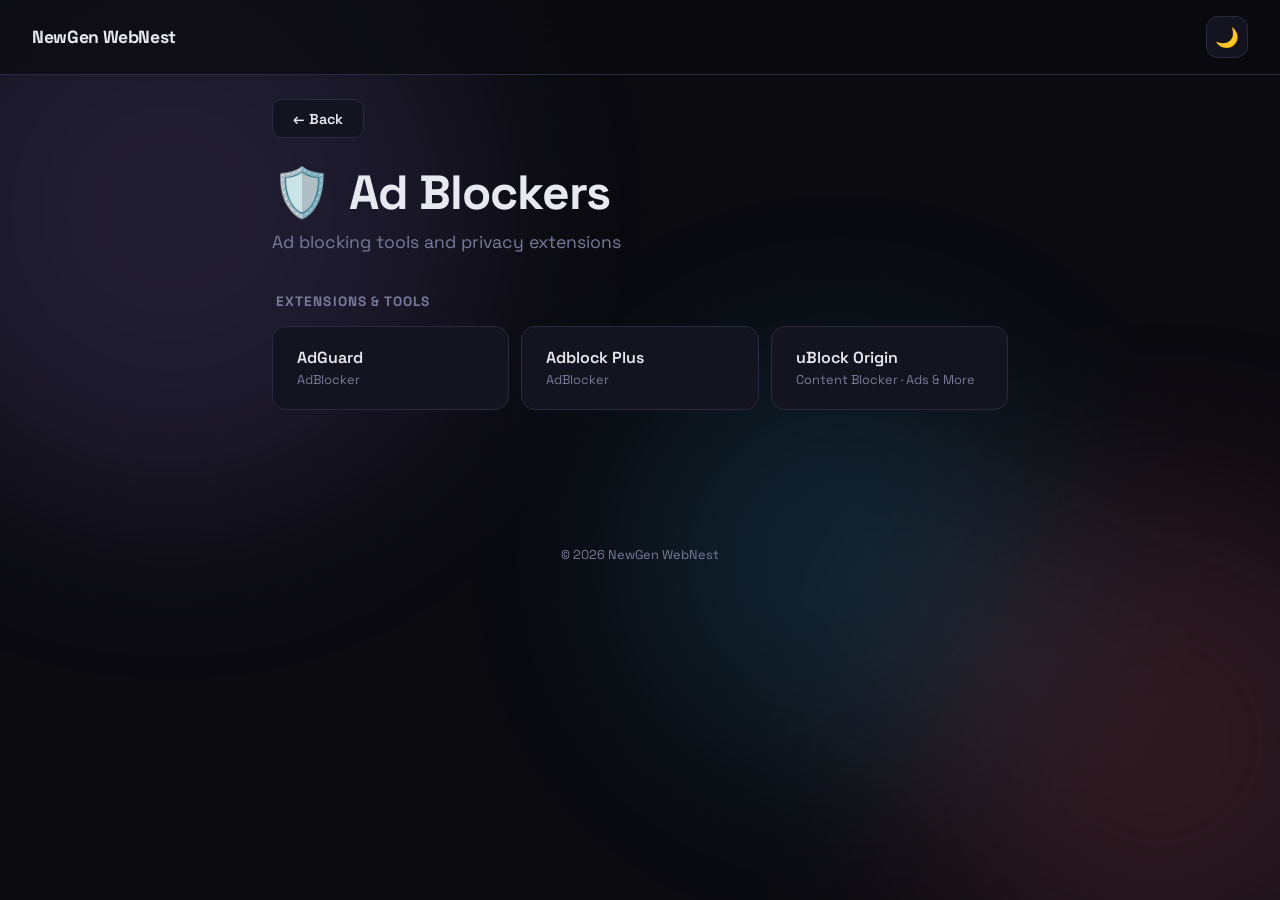
==== adblockers.html @ 09b84884 "Firist" ====
<!DOCTYPE html>
<html lang="en">
<head>
    <meta charset="UTF-8">
    <meta name="viewport" content="width=device-width, initial-scale=1.0">
    <title>Ad Blockers - NewGen WebNest</title>
    <link rel="icon" href="/favicon.ico" sizes="any">
    <link rel="preconnect" href="https://fonts.googleapis.com">
    <link rel="preconnect" href="https://fonts.gstatic.com" crossorigin>
    <link href="https://fonts.googleapis.com/css2?family=Space+Grotesk:wght@400;500;600;700&display=swap" rel="stylesheet">
    <link rel="stylesheet" href="styles.css">
    <script>(function(){var t=localStorage.getItem('theme')||'dark';document.documentElement.setAttribute('data-theme',t)})()</script>
</head>
<body>
    <div class="bg-orbs" aria-hidden="true"><div class="orb orb-1"></div><div class="orb orb-2"></div><div class="orb orb-3"></div></div>
    <nav class="topbar">
        <a href="index.html" class="topbar-brand"><span class="topbar-name">NewGen WebNest</span></a>
        <div class="topbar-actions"><button class="theme-btn" onclick="toggleTheme()" aria-label="Toggle theme"><span class="theme-btn-icon" id="theme-icon">🌙</span></button></div>
    </nav>
    <div class="subpage-container">
        <div class="subpage-header">
            <a href="index.html" class="back-btn">← Back</a>
            <h1><span class="subpage-emoji">🛡️</span> Ad Blockers</h1>
            <p class="subpage-desc">Ad blocking tools and privacy extensions</p>
        </div>
        <div class="link-section">
            <h3 class="link-section-title">Extensions & Tools</h3>
            <div class="link-grid">
                <a href="https://adguard.com?aid=135720" target="_blank" class="link-card" data-accent="lime"><span class="link-name">AdGuard</span><span class="link-tag">AdBlocker</span></a>
                <a href="https://adblockplus.org/" target="_blank" class="link-card" data-accent="rose"><span class="link-name">Adblock Plus</span><span class="link-tag">AdBlocker</span></a>
                <a href="https://ublockorigin.com/" target="_blank" class="link-card" data-accent="orange"><span class="link-name">uBlock Origin</span><span class="link-tag">Content Blocker · Ads & More</span></a>
            </div>
        </div>
    </div>
    <footer class="footer"><p>&copy; 2026 NewGen WebNest</p></footer>
    <div class="ad-container ad-left"><ins class="adsbygoogle" style="display:block" data-ad-client="ca-pub-8586307716491899" data-ad-slot="3493012080" data-ad-format="auto" data-full-width-responsive="true"></ins><script>(adsbygoogle = window.adsbygoogle || []).push({});</script></div>
    <div class="ad-container ad-right"><ins class="adsbygoogle" style="display:block" data-ad-client="ca-pub-8586307716491899" data-ad-slot="3493012080" data-ad-format="auto" data-full-width-responsive="true"></ins><script>(adsbygoogle = window.adsbygoogle || []).push({});</script></div>
    <script src="script.js"></script>
</body>
</html>
---- styles.css ----
/* ===== RESET & BASE ===== */
*,*::before,*::after{margin:0;padding:0;box-sizing:border-box}

:root{
  --bg:#0a0a0f;
  --surface:#141420;
  --surface-2:#1c1c2e;
  --text:#e8e8f0;
  --text-dim:#7a7a9a;
  --border:#2a2a40;
  --radius:16px;
  --font:'Space Grotesk',system-ui,sans-serif;

  /* Accent palette */
  --rose:#fb7185;--amber:#fbbf24;--sky:#38bdf8;
  --violet:#a78bfa;--emerald:#34d399;--orange:#fb923c;
  --cyan:#22d3ee;--indigo:#818cf8;--lime:#a3e635;
}

html[data-theme="light"]{
  --bg:#f0f0f5;
  --surface:#ffffff;
  --surface-2:#f5f5fa;
  --text:#1a1a2e;
  --text-dim:#6b6b8a;
  --border:#dddde8;
}

body{
  font-family:var(--font);
  background:var(--bg);
  color:var(--text);
  min-height:100vh;
  overflow-x:hidden;
  transition:background .4s,color .4s;
}

a{text-decoration:none;color:inherit}

/* ===== ANIMATED BACKGROUND ORBS ===== */
.bg-orbs{
  position:fixed;inset:0;z-index:0;pointer-events:none;overflow:hidden;
}
.orb{
  position:absolute;border-radius:50%;
  filter:blur(100px);opacity:.15;
  animation:float 20s ease-in-out infinite;
}
html[data-theme="light"] .orb{opacity:.1}

.orb-1{width:600px;height:600px;background:var(--violet);top:-10%;left:-10%;animation-delay:0s}
.orb-2{width:500px;height:500px;background:var(--rose);bottom:-10%;right:-10%;animation-delay:-7s}
.orb-3{width:400px;height:400px;background:var(--sky);top:40%;left:50%;animation-delay:-14s}

@keyframes float{
  0%,100%{transform:translate(0,0) scale(1)}
  33%{transform:translate(30px,-50px) scale(1.1)}
  66%{transform:translate(-20px,40px) scale(0.9)}
}

/* ===== TOP NAV BAR ===== */
.topbar{
  position:sticky;top:0;z-index:50;
  display:flex;align-items:center;justify-content:space-between;
  padding:1rem 2rem;
  background:rgba(10,10,15,.7);
  backdrop-filter:blur(20px);
  border-bottom:1px solid var(--border);
  transition:background .4s;
}
html[data-theme="light"] .topbar{background:rgba(240,240,245,.7)}

.topbar-brand{display:flex;align-items:center;gap:.75rem}
.topbar-logo{height:36px;width:auto;border-radius:8px}
.topbar-name{font-weight:700;font-size:1.1rem;letter-spacing:-.02em}

.theme-btn{
  width:42px;height:42px;border-radius:12px;
  border:1px solid var(--border);background:var(--surface);
  cursor:pointer;font-size:1.2rem;
  display:grid;place-items:center;
  transition:all .25s ease;
}
.theme-btn:hover{
  border-color:var(--violet);
  transform:scale(1.1) rotate(15deg);
  box-shadow:0 0 20px rgba(167,139,250,.25);
}

/* ===== HERO ===== */
.hero{
  position:relative;z-index:1;
  text-align:center;
  padding:4rem 2rem 2rem;
  animation:fadeUp .8s ease-out;
}
.hero-title{
  font-size:clamp(2.5rem,6vw,4.5rem);
  font-weight:700;letter-spacing:-.03em;
  line-height:1.1;
}
.dot{color:var(--rose)}
.hero-desc{
  margin-top:1rem;
  font-size:1.15rem;color:var(--text-dim);
  max-width:500px;margin-inline:auto;
}

/* ===== BENTO GRID ===== */
.bento{
  position:relative;z-index:1;
  display:grid;
  grid-template-columns:repeat(4,1fr);
  gap:1rem;
  max-width:1100px;
  margin:2rem auto;
  padding:0 2rem;
}

.bento-card{
  position:relative;overflow:hidden;
  background:var(--surface);
  border:1px solid var(--border);
  border-radius:var(--radius);
  padding:1.75rem;
  display:flex;flex-direction:column;justify-content:space-between;
  min-height:180px;
  cursor:pointer;
  transition:all .35s cubic-bezier(.4,0,.2,1);
}

.bento-card:hover{
  transform:translateY(-6px) scale(1.02);
  border-color:var(--accent-color);
  box-shadow:0 20px 60px -15px var(--glow);
}

/* Card sizes */
.bento-lg{grid-column:span 2}
.bento-md{grid-column:span 2}
.bento-sm{grid-column:span 1}

/* Per-card accent colors */
[data-accent="rose"]{--accent-color:var(--rose);--glow:rgba(251,113,133,.2)}
[data-accent="amber"]{--accent-color:var(--amber);--glow:rgba(251,191,36,.2)}
[data-accent="sky"]{--accent-color:var(--sky);--glow:rgba(56,189,248,.2)}
[data-accent="violet"]{--accent-color:var(--violet);--glow:rgba(167,139,250,.2)}
[data-accent="emerald"]{--accent-color:var(--emerald);--glow:rgba(52,211,153,.2)}
[data-accent="orange"]{--accent-color:var(--orange);--glow:rgba(251,146,60,.2)}
[data-accent="cyan"]{--accent-color:var(--cyan);--glow:rgba(34,211,238,.2)}
[data-accent="indigo"]{--accent-color:var(--indigo);--glow:rgba(129,140,248,.2)}
[data-accent="lime"]{--accent-color:var(--lime);--glow:rgba(163,230,53,.2)}

/* Shine sweep on hover */
.bento-shine{
  position:absolute;inset:0;
  background:linear-gradient(105deg,transparent 40%,rgba(255,255,255,.03) 45%,rgba(255,255,255,.06) 50%,transparent 55%);
  transform:translateX(-100%);
  transition:transform .6s ease;
  pointer-events:none;
}
.bento-card:hover .bento-shine{transform:translateX(100%)}

/* Icon */
.bento-icon{
  font-size:2.75rem;
  width:64px;height:64px;
  background:var(--surface-2);
  border-radius:14px;
  display:grid;place-items:center;
  transition:all .35s ease;
}
.bento-card:hover .bento-icon{
  background:var(--accent-color);
  transform:rotate(-8deg) scale(1.1);
  box-shadow:0 8px 24px var(--glow);
}
html[data-theme="light"] .bento-card:hover .bento-icon{
  filter:brightness(.95);
}

/* Info */
.bento-info{margin-top:auto}
.bento-info h2{
  font-size:1.3rem;font-weight:700;
  margin-bottom:.25rem;
  transition:color .3s;
}
.bento-card:hover .bento-info h2{color:var(--accent-color)}
.bento-info p{font-size:.875rem;color:var(--text-dim);line-height:1.4}

/* Arrow */
.bento-arrow{
  position:absolute;top:1.5rem;right:1.5rem;
  font-size:1.5rem;color:var(--text-dim);
  opacity:0;transform:translate(-8px,-8px);
  transition:all .35s ease;
}
.bento-card:hover .bento-arrow{
  opacity:1;transform:translate(0,0);
  color:var(--accent-color);
}

/* Stagger entrance */
.bento-card{animation:cardIn .5s ease-out both}
.bento-card:nth-child(1){animation-delay:.1s}
.bento-card:nth-child(2){animation-delay:.15s}
.bento-card:nth-child(3){animation-delay:.2s}
.bento-card:nth-child(4){animation-delay:.25s}
.bento-card:nth-child(5){animation-delay:.3s}
.bento-card:nth-child(6){animation-delay:.35s}
.bento-card:nth-child(7){animation-delay:.4s}
.bento-card:nth-child(8){animation-delay:.45s}
.bento-card:nth-child(9){animation-delay:.5s}

/* ===== TIP BANNER ===== */
.tip-banner{
  position:relative;z-index:1;
  max-width:1100px;margin:1.5rem auto;padding:0 2rem;
  display:flex;align-items:center;gap:.75rem;
  background:var(--surface);
  border:1px solid var(--border);
  border-radius:var(--radius);
  padding:1rem 1.5rem;
  font-size:.9rem;color:var(--text-dim);
  animation:fadeUp .8s ease-out .6s both;
}
.tip-emoji{font-size:1.3rem}

/* ===== FOOTER ===== */
.footer{
  position:relative;z-index:1;
  text-align:center;
  padding:3rem 2rem 2rem;
  color:var(--text-dim);
  font-size:.8rem;
}

/* ===== ADS ===== */
.ad-container{
  position:fixed;top:50%;transform:translateY(-50%);
  width:160px;height:600px;
  background:var(--surface);border:1px solid var(--border);
  border-radius:12px;z-index:5;
  display:flex;align-items:center;justify-content:center;
}
.ad-left{left:1rem}
.ad-right{right:1rem}

/* ===== ANIMATIONS ===== */
@keyframes fadeUp{
  from{opacity:0;transform:translateY(30px)}
  to{opacity:1;transform:translateY(0)}
}
@keyframes cardIn{
  from{opacity:0;transform:translateY(40px) scale(.95)}
  to{opacity:1;transform:translateY(0) scale(1)}
}

/* ===== RESPONSIVE ===== */
@media(max-width:1440px){
  .ad-container{display:none}
}

@media(max-width:900px){
  .bento{grid-template-columns:repeat(2,1fr)}
  .bento-lg,.bento-md{grid-column:span 2}
  .bento-sm{grid-column:span 1}
}

@media(max-width:600px){
  .topbar{padding:.75rem 1rem}
  .hero{padding:2.5rem 1.25rem 1.5rem}
  .hero-title{font-size:2.2rem}
  .bento{
    grid-template-columns:1fr;
    padding:0 1rem;gap:.75rem;
  }
  .bento-lg,.bento-md,.bento-sm{grid-column:span 1}
  .bento-card{min-height:140px;padding:1.25rem}
  .bento-icon{width:52px;height:52px;font-size:2rem}
  .tip-banner{margin:1rem;padding:.75rem 1rem;font-size:.85rem}
}

/* ===== SUB-PAGE LAYOUT ===== */
.subpage-container{
  position:relative;z-index:1;
  max-width:800px;
  margin:0 auto;
  padding:1.5rem 2rem 3rem;
}

.subpage-header{
  margin-bottom:2.5rem;
  animation:fadeUp .6s ease-out;
}

.back-btn{
  display:inline-flex;align-items:center;gap:.5rem;
  padding:.6rem 1.25rem;
  border-radius:10px;
  background:var(--surface);
  border:1px solid var(--border);
  color:var(--text);
  font-weight:600;font-size:.9rem;
  text-decoration:none;
  transition:all .3s ease;
  margin-bottom:1.5rem;
}
.back-btn:hover{
  background:var(--violet);color:#fff;
  border-color:var(--violet);
  transform:translateX(-4px);
  box-shadow:0 4px 20px rgba(167,139,250,.3);
}

.subpage-header h1{
  font-size:clamp(2rem,5vw,3rem);
  font-weight:700;letter-spacing:-.02em;
  margin-bottom:.5rem;
}
.subpage-emoji{margin-right:.5rem}

.subpage-desc{
  color:var(--text-dim);
  font-size:1.1rem;
}

/* Link Sections */
.link-section{
  margin-bottom:2.5rem;
  animation:fadeUp .6s ease-out .15s both;
}

.link-section-title{
  font-size:.85rem;
  font-weight:700;
  text-transform:uppercase;
  letter-spacing:.08em;
  color:var(--text-dim);
  margin-bottom:1rem;
  padding-left:.25rem;
}

/* Link Grid */
.link-grid{
  display:grid;
  grid-template-columns:repeat(auto-fill,minmax(220px,1fr));
  gap:.75rem;
}

.link-card{
  display:flex;flex-direction:column;justify-content:center;
  padding:1.25rem 1.5rem;
  background:var(--surface);
  border:1px solid var(--border);
  border-radius:14px;
  text-decoration:none;color:inherit;
  position:relative;overflow:hidden;
  transition:all .3s cubic-bezier(.4,0,.2,1);
}

.link-card::before{
  content:'';position:absolute;
  top:0;left:0;width:4px;height:100%;
  background:var(--accent-color);
  opacity:0;transition:opacity .3s;
}

.link-card:hover{
  transform:translateY(-4px);
  border-color:var(--accent-color);
  box-shadow:0 12px 40px -10px var(--glow);
}
.link-card:hover::before{opacity:1}

.link-name{
  font-weight:600;font-size:1rem;
  margin-bottom:.25rem;
  transition:color .3s;
}
.link-card:hover .link-name{color:var(--accent-color)}

.link-tag{
  font-size:.8rem;
  color:var(--text-dim);
  line-height:1.3;
}

/* Stagger link cards */
.link-card{animation:cardIn .4s ease-out both}
.link-card:nth-child(1){animation-delay:.05s}
.link-card:nth-child(2){animation-delay:.1s}
.link-card:nth-child(3){animation-delay:.15s}
.link-card:nth-child(4){animation-delay:.2s}
.link-card:nth-child(5){animation-delay:.25s}
.link-card:nth-child(6){animation-delay:.3s}
.link-card:nth-child(7){animation-delay:.35s}
.link-card:nth-child(8){animation-delay:.4s}
.link-card:nth-child(9){animation-delay:.45s}
.link-card:nth-child(10){animation-delay:.5s}
.link-card:nth-child(11){animation-delay:.55s}

/* Responsive sub-pages */
@media(max-width:600px){
  .subpage-container{padding:1rem 1rem 2rem}
  .subpage-header h1{font-size:1.8rem}
  .link-grid{grid-template-columns:1fr}
}
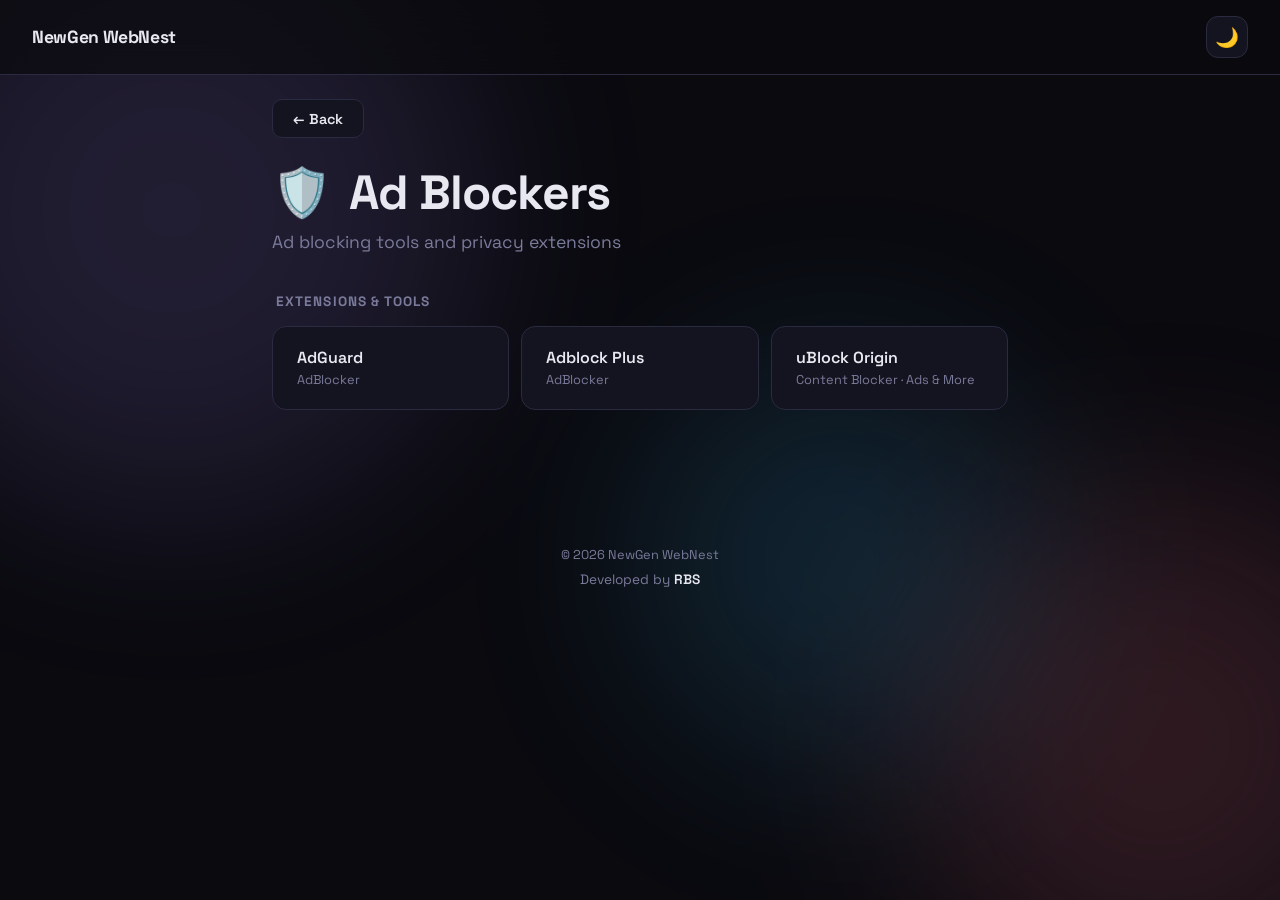
==== commit abaa55c1: "heyy" ====
--- a/adblockers.html
+++ b/adblockers.html
@@ -32,7 +32,10 @@
             </div>
         </div>
     </div>
-    <footer class="footer"><p>&copy; 2026 NewGen WebNest</p></footer>
+    <footer class="footer">
+        <p>&copy; 2026 NewGen WebNest</p>
+        <p class="footer-credit">Developed by <a href="https://jasper-p.vercel.app/" target="_blank" rel="noopener noreferrer">RBS</a></p>
+    </footer>
     <div class="ad-container ad-left"><ins class="adsbygoogle" style="display:block" data-ad-client="ca-pub-8586307716491899" data-ad-slot="3493012080" data-ad-format="auto" data-full-width-responsive="true"></ins><script>(adsbygoogle = window.adsbygoogle || []).push({});</script></div>
     <div class="ad-container ad-right"><ins class="adsbygoogle" style="display:block" data-ad-client="ca-pub-8586307716491899" data-ad-slot="3493012080" data-ad-format="auto" data-full-width-responsive="true"></ins><script>(adsbygoogle = window.adsbygoogle || []).push({});</script></div>
     <script src="script.js"></script>
--- a/styles.css
+++ b/styles.css
@@ -234,6 +234,39 @@
   padding:3rem 2rem 2rem;
   color:var(--text-dim);
   font-size:.8rem;
+}
+
+.footer-credit {
+  margin-top: 0.5rem;
+  font-size: 0.85rem;
+}
+
+.footer-credit a {
+  color: var(--text);
+  font-weight: 600;
+  transition: all 0.3s ease;
+  position: relative;
+  text-decoration: none;
+}
+
+.footer-credit a:hover {
+  color: var(--violet);
+  text-shadow: 0 0 8px rgba(167, 139, 250, 0.4);
+}
+
+.footer-credit a::after {
+  content: '';
+  position: absolute;
+  width: 0;
+  height: 1px;
+  bottom: -2px;
+  left: 0;
+  background-color: var(--violet);
+  transition: width 0.3s ease;
+}
+
+.footer-credit a:hover::after {
+  width: 100%;
 }
 
 /* ===== ADS ===== */
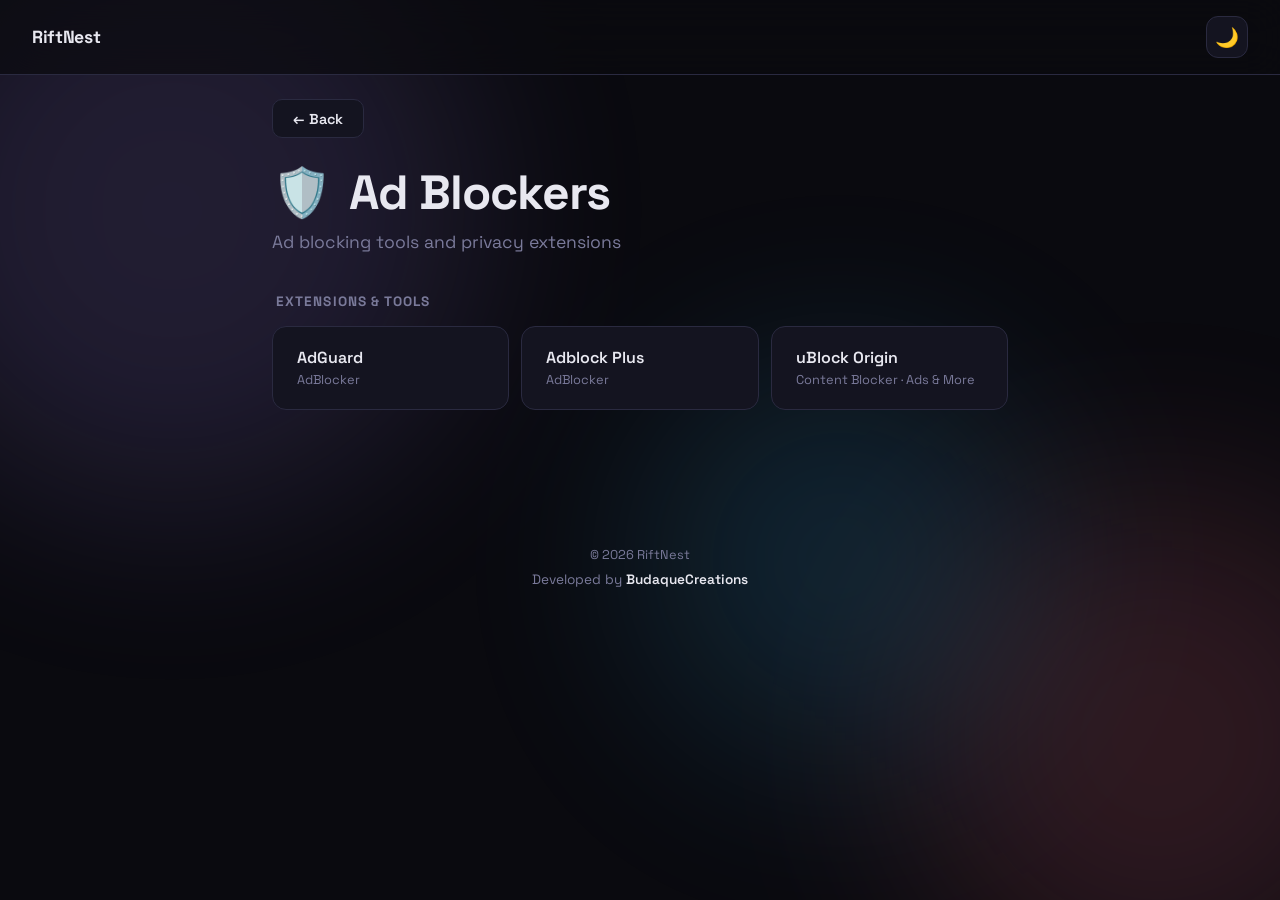
==== commit b3421252: "hey" ====
--- a/adblockers.html
+++ b/adblockers.html
@@ -3,7 +3,7 @@
 <head>
     <meta charset="UTF-8">
     <meta name="viewport" content="width=device-width, initial-scale=1.0">
-    <title>Ad Blockers - NewGen WebNest</title>
+    <title>Ad Blockers - RiftNest</title>
     <link rel="icon" href="/favicon.ico" sizes="any">
     <link rel="preconnect" href="https://fonts.googleapis.com">
     <link rel="preconnect" href="https://fonts.gstatic.com" crossorigin>
@@ -14,7 +14,7 @@
 <body>
     <div class="bg-orbs" aria-hidden="true"><div class="orb orb-1"></div><div class="orb orb-2"></div><div class="orb orb-3"></div></div>
     <nav class="topbar">
-        <a href="index.html" class="topbar-brand"><span class="topbar-name">NewGen WebNest</span></a>
+        <a href="index.html" class="topbar-brand"><span class="topbar-name">RiftNest</span></a>
         <div class="topbar-actions"><button class="theme-btn" onclick="toggleTheme()" aria-label="Toggle theme"><span class="theme-btn-icon" id="theme-icon">🌙</span></button></div>
     </nav>
     <div class="subpage-container">
@@ -33,8 +33,8 @@
         </div>
     </div>
     <footer class="footer">
-        <p>&copy; 2026 NewGen WebNest</p>
-        <p class="footer-credit">Developed by <a href="https://jasper-p.vercel.app/" target="_blank" rel="noopener noreferrer">RBS</a></p>
+        <p>&copy; 2026 RiftNest</p>
+        <p class="footer-credit">Developed by <a href="https://budaquecreations.vercel.app/" target="_blank" rel="noopener noreferrer">BudaqueCreations</a></p>
     </footer>
     <div class="ad-container ad-left"><ins class="adsbygoogle" style="display:block" data-ad-client="ca-pub-8586307716491899" data-ad-slot="3493012080" data-ad-format="auto" data-full-width-responsive="true"></ins><script>(adsbygoogle = window.adsbygoogle || []).push({});</script></div>
     <div class="ad-container ad-right"><ins class="adsbygoogle" style="display:block" data-ad-client="ca-pub-8586307716491899" data-ad-slot="3493012080" data-ad-format="auto" data-full-width-responsive="true"></ins><script>(adsbygoogle = window.adsbygoogle || []).push({});</script></div>
--- a/styles.css
+++ b/styles.css
@@ -1,442 +1,985 @@
 /* ===== RESET & BASE ===== */
-*,*::before,*::after{margin:0;padding:0;box-sizing:border-box}
-
-:root{
-  --bg:#0a0a0f;
-  --surface:#141420;
-  --surface-2:#1c1c2e;
-  --text:#e8e8f0;
-  --text-dim:#7a7a9a;
-  --border:#2a2a40;
-  --radius:16px;
-  --font:'Space Grotesk',system-ui,sans-serif;
-
-  /* Accent palette */
-  --rose:#fb7185;--amber:#fbbf24;--sky:#38bdf8;
-  --violet:#a78bfa;--emerald:#34d399;--orange:#fb923c;
-  --cyan:#22d3ee;--indigo:#818cf8;--lime:#a3e635;
-}
-
-html[data-theme="light"]{
-  --bg:#f0f0f5;
-  --surface:#ffffff;
-  --surface-2:#f5f5fa;
-  --text:#1a1a2e;
-  --text-dim:#6b6b8a;
-  --border:#dddde8;
-}
-
-body{
-  font-family:var(--font);
-  background:var(--bg);
-  color:var(--text);
-  min-height:100vh;
-  overflow-x:hidden;
-  transition:background .4s,color .4s;
-}
-
-a{text-decoration:none;color:inherit}
+*,
+*::before,
+*::after {
+    margin: 0;
+    padding: 0;
+    box-sizing: border-box
+}
+
+:root {
+    --bg: #0a0a0f;
+    --surface: #141420;
+    --surface-2: #1c1c2e;
+    --text: #e8e8f0;
+    --text-dim: #7a7a9a;
+    --border: #2a2a40;
+    --radius: 16px;
+    --font: 'Space Grotesk', system-ui, sans-serif;
+
+    /* Accent palette */
+    --rose: #fb7185;
+    --amber: #fbbf24;
+    --sky: #38bdf8;
+    --violet: #a78bfa;
+    --emerald: #34d399;
+    --orange: #fb923c;
+    --cyan: #22d3ee;
+    --indigo: #818cf8;
+    --lime: #a3e635;
+}
+
+html[data-theme="light"] {
+    --bg: #f0f0f5;
+    --surface: #ffffff;
+    --surface-2: #f5f5fa;
+    --text: #1a1a2e;
+    --text-dim: #6b6b8a;
+    --border: #dddde8;
+}
+
+body {
+    font-family: var(--font);
+    background: var(--bg);
+    color: var(--text);
+    min-height: 100vh;
+    overflow-x: hidden;
+    transition: background .4s, color .4s;
+}
+
+a {
+    text-decoration: none;
+    color: inherit
+}
 
 /* ===== ANIMATED BACKGROUND ORBS ===== */
-.bg-orbs{
-  position:fixed;inset:0;z-index:0;pointer-events:none;overflow:hidden;
-}
-.orb{
-  position:absolute;border-radius:50%;
-  filter:blur(100px);opacity:.15;
-  animation:float 20s ease-in-out infinite;
-}
-html[data-theme="light"] .orb{opacity:.1}
-
-.orb-1{width:600px;height:600px;background:var(--violet);top:-10%;left:-10%;animation-delay:0s}
-.orb-2{width:500px;height:500px;background:var(--rose);bottom:-10%;right:-10%;animation-delay:-7s}
-.orb-3{width:400px;height:400px;background:var(--sky);top:40%;left:50%;animation-delay:-14s}
-
-@keyframes float{
-  0%,100%{transform:translate(0,0) scale(1)}
-  33%{transform:translate(30px,-50px) scale(1.1)}
-  66%{transform:translate(-20px,40px) scale(0.9)}
+.bg-orbs {
+    position: fixed;
+    inset: 0;
+    z-index: 0;
+    pointer-events: none;
+    overflow: hidden;
+}
+
+.orb {
+    position: absolute;
+    border-radius: 50%;
+    filter: blur(100px);
+    opacity: .15;
+    animation: float 20s ease-in-out infinite;
+}
+
+html[data-theme="light"] .orb {
+    opacity: .1
+}
+
+.orb-1 {
+    width: 600px;
+    height: 600px;
+    background: var(--violet);
+    top: -10%;
+    left: -10%;
+    animation-delay: 0s
+}
+
+.orb-2 {
+    width: 500px;
+    height: 500px;
+    background: var(--rose);
+    bottom: -10%;
+    right: -10%;
+    animation-delay: -7s
+}
+
+.orb-3 {
+    width: 400px;
+    height: 400px;
+    background: var(--sky);
+    top: 40%;
+    left: 50%;
+    animation-delay: -14s
+}
+
+@keyframes float {
+
+    0%,
+    100% {
+        transform: translate(0, 0) scale(1)
+    }
+
+    33% {
+        transform: translate(30px, -50px) scale(1.1)
+    }
+
+    66% {
+        transform: translate(-20px, 40px) scale(0.9)
+    }
 }
 
 /* ===== TOP NAV BAR ===== */
-.topbar{
-  position:sticky;top:0;z-index:50;
-  display:flex;align-items:center;justify-content:space-between;
-  padding:1rem 2rem;
-  background:rgba(10,10,15,.7);
-  backdrop-filter:blur(20px);
-  border-bottom:1px solid var(--border);
-  transition:background .4s;
-}
-html[data-theme="light"] .topbar{background:rgba(240,240,245,.7)}
-
-.topbar-brand{display:flex;align-items:center;gap:.75rem}
-.topbar-logo{height:36px;width:auto;border-radius:8px}
-.topbar-name{font-weight:700;font-size:1.1rem;letter-spacing:-.02em}
-
-.theme-btn{
-  width:42px;height:42px;border-radius:12px;
-  border:1px solid var(--border);background:var(--surface);
-  cursor:pointer;font-size:1.2rem;
-  display:grid;place-items:center;
-  transition:all .25s ease;
-}
-.theme-btn:hover{
-  border-color:var(--violet);
-  transform:scale(1.1) rotate(15deg);
-  box-shadow:0 0 20px rgba(167,139,250,.25);
+.topbar {
+    position: sticky;
+    top: 0;
+    z-index: 50;
+    display: flex;
+    align-items: center;
+    justify-content: space-between;
+    padding: 1rem 2rem;
+    background: rgba(10, 10, 15, .7);
+    backdrop-filter: blur(20px);
+    border-bottom: 1px solid var(--border);
+    transition: background .4s;
+}
+
+html[data-theme="light"] .topbar {
+    background: rgba(240, 240, 245, .7)
+}
+
+.topbar-brand {
+    display: flex;
+    align-items: center;
+    gap: .75rem
+}
+
+.topbar-logo {
+    height: 36px;
+    width: auto;
+    border-radius: 8px
+}
+
+.topbar-name {
+    font-weight: 700;
+    font-size: 1.1rem;
+    letter-spacing: -.02em
+}
+
+.theme-btn {
+    width: 42px;
+    height: 42px;
+    border-radius: 12px;
+    border: 1px solid var(--border);
+    background: var(--surface);
+    cursor: pointer;
+    font-size: 1.2rem;
+    display: grid;
+    place-items: center;
+    transition: all .25s ease;
+}
+
+.theme-btn:hover {
+    border-color: var(--violet);
+    transform: scale(1.1) rotate(15deg);
+    box-shadow: 0 0 20px rgba(167, 139, 250, .25);
 }
 
 /* ===== HERO ===== */
-.hero{
-  position:relative;z-index:1;
-  text-align:center;
-  padding:4rem 2rem 2rem;
-  animation:fadeUp .8s ease-out;
-}
-.hero-title{
-  font-size:clamp(2.5rem,6vw,4.5rem);
-  font-weight:700;letter-spacing:-.03em;
-  line-height:1.1;
-}
-.dot{color:var(--rose)}
-.hero-desc{
-  margin-top:1rem;
-  font-size:1.15rem;color:var(--text-dim);
-  max-width:500px;margin-inline:auto;
+.hero {
+    position: relative;
+    z-index: 1;
+    text-align: center;
+    padding: 4rem 2rem 2rem;
+    animation: fadeUp .8s ease-out;
+}
+
+.hero-title {
+    font-size: clamp(2.5rem, 6vw, 4.5rem);
+    font-weight: 700;
+    letter-spacing: -.03em;
+    line-height: 1.1;
+}
+
+.dot {
+    color: var(--rose)
+}
+
+.hero-desc {
+    margin-top: 1rem;
+    font-size: 1.15rem;
+    color: var(--text-dim);
+    max-width: 500px;
+    margin-inline: auto;
 }
 
 /* ===== BENTO GRID ===== */
-.bento{
-  position:relative;z-index:1;
-  display:grid;
-  grid-template-columns:repeat(4,1fr);
-  gap:1rem;
-  max-width:1100px;
-  margin:2rem auto;
-  padding:0 2rem;
-}
-
-.bento-card{
-  position:relative;overflow:hidden;
-  background:var(--surface);
-  border:1px solid var(--border);
-  border-radius:var(--radius);
-  padding:1.75rem;
-  display:flex;flex-direction:column;justify-content:space-between;
-  min-height:180px;
-  cursor:pointer;
-  transition:all .35s cubic-bezier(.4,0,.2,1);
-}
-
-.bento-card:hover{
-  transform:translateY(-6px) scale(1.02);
-  border-color:var(--accent-color);
-  box-shadow:0 20px 60px -15px var(--glow);
+.bento {
+    position: relative;
+    z-index: 1;
+    display: grid;
+    grid-template-columns: repeat(4, 1fr);
+    gap: 1rem;
+    max-width: 1100px;
+    margin: 2rem auto;
+    padding: 0 2rem;
+}
+
+.bento-card {
+    position: relative;
+    overflow: hidden;
+    background: var(--surface);
+    border: 1px solid var(--border);
+    border-radius: var(--radius);
+    padding: 1.75rem;
+    display: flex;
+    flex-direction: column;
+    justify-content: space-between;
+    min-height: 180px;
+    cursor: pointer;
+    transition: all .35s cubic-bezier(.4, 0, .2, 1);
+}
+
+.bento-card:hover {
+    transform: translateY(-6px) scale(1.02);
+    border-color: var(--accent-color);
+    box-shadow: 0 20px 60px -15px var(--glow);
 }
 
 /* Card sizes */
-.bento-lg{grid-column:span 2}
-.bento-md{grid-column:span 2}
-.bento-sm{grid-column:span 1}
+.bento-lg {
+    grid-column: span 2
+}
+
+.bento-md {
+    grid-column: span 2
+}
+
+.bento-sm {
+    grid-column: span 1
+}
 
 /* Per-card accent colors */
-[data-accent="rose"]{--accent-color:var(--rose);--glow:rgba(251,113,133,.2)}
-[data-accent="amber"]{--accent-color:var(--amber);--glow:rgba(251,191,36,.2)}
-[data-accent="sky"]{--accent-color:var(--sky);--glow:rgba(56,189,248,.2)}
-[data-accent="violet"]{--accent-color:var(--violet);--glow:rgba(167,139,250,.2)}
-[data-accent="emerald"]{--accent-color:var(--emerald);--glow:rgba(52,211,153,.2)}
-[data-accent="orange"]{--accent-color:var(--orange);--glow:rgba(251,146,60,.2)}
-[data-accent="cyan"]{--accent-color:var(--cyan);--glow:rgba(34,211,238,.2)}
-[data-accent="indigo"]{--accent-color:var(--indigo);--glow:rgba(129,140,248,.2)}
-[data-accent="lime"]{--accent-color:var(--lime);--glow:rgba(163,230,53,.2)}
+[data-accent="rose"] {
+    --accent-color: var(--rose);
+    --glow: rgba(251, 113, 133, .2)
+}
+
+[data-accent="amber"] {
+    --accent-color: var(--amber);
+    --glow: rgba(251, 191, 36, .2)
+}
+
+[data-accent="sky"] {
+    --accent-color: var(--sky);
+    --glow: rgba(56, 189, 248, .2)
+}
+
+[data-accent="violet"] {
+    --accent-color: var(--violet);
+    --glow: rgba(167, 139, 250, .2)
+}
+
+[data-accent="emerald"] {
+    --accent-color: var(--emerald);
+    --glow: rgba(52, 211, 153, .2)
+}
+
+[data-accent="orange"] {
+    --accent-color: var(--orange);
+    --glow: rgba(251, 146, 60, .2)
+}
+
+[data-accent="cyan"] {
+    --accent-color: var(--cyan);
+    --glow: rgba(34, 211, 238, .2)
+}
+
+[data-accent="indigo"] {
+    --accent-color: var(--indigo);
+    --glow: rgba(129, 140, 248, .2)
+}
+
+[data-accent="lime"] {
+    --accent-color: var(--lime);
+    --glow: rgba(163, 230, 53, .2)
+}
 
 /* Shine sweep on hover */
-.bento-shine{
-  position:absolute;inset:0;
-  background:linear-gradient(105deg,transparent 40%,rgba(255,255,255,.03) 45%,rgba(255,255,255,.06) 50%,transparent 55%);
-  transform:translateX(-100%);
-  transition:transform .6s ease;
-  pointer-events:none;
-}
-.bento-card:hover .bento-shine{transform:translateX(100%)}
+.bento-shine {
+    position: absolute;
+    inset: 0;
+    background: linear-gradient(105deg, transparent 40%, rgba(255, 255, 255, .03) 45%, rgba(255, 255, 255, .06) 50%, transparent 55%);
+    transform: translateX(-100%);
+    transition: transform .6s ease;
+    pointer-events: none;
+}
+
+.bento-card:hover .bento-shine {
+    transform: translateX(100%)
+}
 
 /* Icon */
-.bento-icon{
-  font-size:2.75rem;
-  width:64px;height:64px;
-  background:var(--surface-2);
-  border-radius:14px;
-  display:grid;place-items:center;
-  transition:all .35s ease;
-}
-.bento-card:hover .bento-icon{
-  background:var(--accent-color);
-  transform:rotate(-8deg) scale(1.1);
-  box-shadow:0 8px 24px var(--glow);
-}
-html[data-theme="light"] .bento-card:hover .bento-icon{
-  filter:brightness(.95);
+.bento-icon {
+    font-size: 2.75rem;
+    width: 64px;
+    height: 64px;
+    background: var(--surface-2);
+    border-radius: 14px;
+    display: grid;
+    place-items: center;
+    transition: all .35s ease;
+}
+
+.bento-card:hover .bento-icon {
+    background: var(--accent-color);
+    transform: rotate(-8deg) scale(1.1);
+    box-shadow: 0 8px 24px var(--glow);
+}
+
+html[data-theme="light"] .bento-card:hover .bento-icon {
+    filter: brightness(.95);
 }
 
 /* Info */
-.bento-info{margin-top:auto}
-.bento-info h2{
-  font-size:1.3rem;font-weight:700;
-  margin-bottom:.25rem;
-  transition:color .3s;
-}
-.bento-card:hover .bento-info h2{color:var(--accent-color)}
-.bento-info p{font-size:.875rem;color:var(--text-dim);line-height:1.4}
+.bento-info {
+    margin-top: auto
+}
+
+.bento-info h2 {
+    font-size: 1.3rem;
+    font-weight: 700;
+    margin-bottom: .25rem;
+    transition: color .3s;
+}
+
+.bento-card:hover .bento-info h2 {
+    color: var(--accent-color)
+}
+
+.bento-info p {
+    font-size: .875rem;
+    color: var(--text-dim);
+    line-height: 1.4
+}
 
 /* Arrow */
-.bento-arrow{
-  position:absolute;top:1.5rem;right:1.5rem;
-  font-size:1.5rem;color:var(--text-dim);
-  opacity:0;transform:translate(-8px,-8px);
-  transition:all .35s ease;
-}
-.bento-card:hover .bento-arrow{
-  opacity:1;transform:translate(0,0);
-  color:var(--accent-color);
+.bento-arrow {
+    position: absolute;
+    top: 1.5rem;
+    right: 1.5rem;
+    font-size: 1.5rem;
+    color: var(--text-dim);
+    opacity: 0;
+    transform: translate(-8px, -8px);
+    transition: all .35s ease;
+}
+
+.bento-card:hover .bento-arrow {
+    opacity: 1;
+    transform: translate(0, 0);
+    color: var(--accent-color);
 }
 
 /* Stagger entrance */
-.bento-card{animation:cardIn .5s ease-out both}
-.bento-card:nth-child(1){animation-delay:.1s}
-.bento-card:nth-child(2){animation-delay:.15s}
-.bento-card:nth-child(3){animation-delay:.2s}
-.bento-card:nth-child(4){animation-delay:.25s}
-.bento-card:nth-child(5){animation-delay:.3s}
-.bento-card:nth-child(6){animation-delay:.35s}
-.bento-card:nth-child(7){animation-delay:.4s}
-.bento-card:nth-child(8){animation-delay:.45s}
-.bento-card:nth-child(9){animation-delay:.5s}
+.bento-card {
+    animation: cardIn .5s ease-out both
+}
+
+.bento-card:nth-child(1) {
+    animation-delay: .1s
+}
+
+.bento-card:nth-child(2) {
+    animation-delay: .15s
+}
+
+.bento-card:nth-child(3) {
+    animation-delay: .2s
+}
+
+.bento-card:nth-child(4) {
+    animation-delay: .25s
+}
+
+.bento-card:nth-child(5) {
+    animation-delay: .3s
+}
+
+.bento-card:nth-child(6) {
+    animation-delay: .35s
+}
+
+.bento-card:nth-child(7) {
+    animation-delay: .4s
+}
+
+.bento-card:nth-child(8) {
+    animation-delay: .45s
+}
+
+.bento-card:nth-child(9) {
+    animation-delay: .5s
+}
 
 /* ===== TIP BANNER ===== */
-.tip-banner{
-  position:relative;z-index:1;
-  max-width:1100px;margin:1.5rem auto;padding:0 2rem;
-  display:flex;align-items:center;gap:.75rem;
-  background:var(--surface);
-  border:1px solid var(--border);
-  border-radius:var(--radius);
-  padding:1rem 1.5rem;
-  font-size:.9rem;color:var(--text-dim);
-  animation:fadeUp .8s ease-out .6s both;
-}
-.tip-emoji{font-size:1.3rem}
+.tip-banner {
+    position: relative;
+    z-index: 1;
+    max-width: 1100px;
+    margin: 1.5rem auto;
+    padding: 0 2rem;
+    display: flex;
+    align-items: center;
+    gap: .75rem;
+    background: var(--surface);
+    border: 1px solid var(--border);
+    border-radius: var(--radius);
+    padding: 1rem 1.5rem;
+    font-size: .9rem;
+    color: var(--text-dim);
+    animation: fadeUp .8s ease-out .6s both;
+}
+
+.tip-emoji {
+    font-size: 1.3rem
+}
 
 /* ===== FOOTER ===== */
-.footer{
-  position:relative;z-index:1;
-  text-align:center;
-  padding:3rem 2rem 2rem;
-  color:var(--text-dim);
-  font-size:.8rem;
+.footer {
+    position: relative;
+    z-index: 1;
+    text-align: center;
+    padding: 3rem 2rem 2rem;
+    color: var(--text-dim);
+    font-size: .8rem;
 }
 
 .footer-credit {
-  margin-top: 0.5rem;
-  font-size: 0.85rem;
+    margin-top: 0.5rem;
+    font-size: 0.85rem;
 }
 
 .footer-credit a {
-  color: var(--text);
-  font-weight: 600;
-  transition: all 0.3s ease;
-  position: relative;
-  text-decoration: none;
+    color: var(--text);
+    font-weight: 600;
+    transition: all 0.3s ease;
+    position: relative;
+    text-decoration: none;
 }
 
 .footer-credit a:hover {
-  color: var(--violet);
-  text-shadow: 0 0 8px rgba(167, 139, 250, 0.4);
+    color: var(--violet);
+    text-shadow: 0 0 8px rgba(167, 139, 250, 0.4);
 }
 
 .footer-credit a::after {
-  content: '';
-  position: absolute;
-  width: 0;
-  height: 1px;
-  bottom: -2px;
-  left: 0;
-  background-color: var(--violet);
-  transition: width 0.3s ease;
+    content: '';
+    position: absolute;
+    width: 0;
+    height: 1px;
+    bottom: -2px;
+    left: 0;
+    background-color: var(--violet);
+    transition: width 0.3s ease;
 }
 
 .footer-credit a:hover::after {
-  width: 100%;
+    width: 100%;
 }
 
 /* ===== ADS ===== */
-.ad-container{
-  position:fixed;top:50%;transform:translateY(-50%);
-  width:160px;height:600px;
-  background:var(--surface);border:1px solid var(--border);
-  border-radius:12px;z-index:5;
-  display:flex;align-items:center;justify-content:center;
-}
-.ad-left{left:1rem}
-.ad-right{right:1rem}
+.ad-container {
+    position: fixed;
+    top: 50%;
+    transform: translateY(-50%);
+    width: 160px;
+    height: 600px;
+    background: var(--surface);
+    border: 1px solid var(--border);
+    border-radius: 12px;
+    z-index: 5;
+    display: flex;
+    align-items: center;
+    justify-content: center;
+}
+
+.ad-left {
+    left: 1rem
+}
+
+.ad-right {
+    right: 1rem
+}
 
 /* ===== ANIMATIONS ===== */
-@keyframes fadeUp{
-  from{opacity:0;transform:translateY(30px)}
-  to{opacity:1;transform:translateY(0)}
-}
-@keyframes cardIn{
-  from{opacity:0;transform:translateY(40px) scale(.95)}
-  to{opacity:1;transform:translateY(0) scale(1)}
+@keyframes fadeUp {
+    from {
+        opacity: 0;
+        transform: translateY(30px)
+    }
+
+    to {
+        opacity: 1;
+        transform: translateY(0)
+    }
+}
+
+@keyframes cardIn {
+    from {
+        opacity: 0;
+        transform: translateY(40px) scale(.95)
+    }
+
+    to {
+        opacity: 1;
+        transform: translateY(0) scale(1)
+    }
 }
 
 /* ===== RESPONSIVE ===== */
-@media(max-width:1440px){
-  .ad-container{display:none}
-}
-
-@media(max-width:900px){
-  .bento{grid-template-columns:repeat(2,1fr)}
-  .bento-lg,.bento-md{grid-column:span 2}
-  .bento-sm{grid-column:span 1}
-}
-
-@media(max-width:600px){
-  .topbar{padding:.75rem 1rem}
-  .hero{padding:2.5rem 1.25rem 1.5rem}
-  .hero-title{font-size:2.2rem}
-  .bento{
-    grid-template-columns:1fr;
-    padding:0 1rem;gap:.75rem;
-  }
-  .bento-lg,.bento-md,.bento-sm{grid-column:span 1}
-  .bento-card{min-height:140px;padding:1.25rem}
-  .bento-icon{width:52px;height:52px;font-size:2rem}
-  .tip-banner{margin:1rem;padding:.75rem 1rem;font-size:.85rem}
+@media(max-width:1440px) {
+    .ad-container {
+        display: none
+    }
+}
+
+@media(max-width:900px) {
+    .bento {
+        grid-template-columns: repeat(2, 1fr)
+    }
+
+    .bento-lg,
+    .bento-md {
+        grid-column: span 2
+    }
+
+    .bento-sm {
+        grid-column: span 1
+    }
+}
+
+@media(max-width:600px) {
+    .topbar {
+        padding: .75rem 1rem
+    }
+
+    .hero {
+        padding: 2.5rem 1.25rem 1.5rem
+    }
+
+    .hero-title {
+        font-size: 2.2rem
+    }
+
+    .bento {
+        grid-template-columns: 1fr;
+        padding: 0 1rem;
+        gap: .75rem;
+    }
+
+    .bento-lg,
+    .bento-md,
+    .bento-sm {
+        grid-column: span 1
+    }
+
+    .bento-card {
+        min-height: 140px;
+        padding: 1.25rem
+    }
+
+    .bento-icon {
+        width: 52px;
+        height: 52px;
+        font-size: 2rem
+    }
+
+    .tip-banner {
+        margin: 1rem;
+        padding: .75rem 1rem;
+        font-size: .85rem
+    }
 }
 
 /* ===== SUB-PAGE LAYOUT ===== */
-.subpage-container{
-  position:relative;z-index:1;
-  max-width:800px;
-  margin:0 auto;
-  padding:1.5rem 2rem 3rem;
-}
-
-.subpage-header{
-  margin-bottom:2.5rem;
-  animation:fadeUp .6s ease-out;
-}
-
-.back-btn{
-  display:inline-flex;align-items:center;gap:.5rem;
-  padding:.6rem 1.25rem;
-  border-radius:10px;
-  background:var(--surface);
-  border:1px solid var(--border);
-  color:var(--text);
-  font-weight:600;font-size:.9rem;
-  text-decoration:none;
-  transition:all .3s ease;
-  margin-bottom:1.5rem;
-}
-.back-btn:hover{
-  background:var(--violet);color:#fff;
-  border-color:var(--violet);
-  transform:translateX(-4px);
-  box-shadow:0 4px 20px rgba(167,139,250,.3);
-}
-
-.subpage-header h1{
-  font-size:clamp(2rem,5vw,3rem);
-  font-weight:700;letter-spacing:-.02em;
-  margin-bottom:.5rem;
-}
-.subpage-emoji{margin-right:.5rem}
-
-.subpage-desc{
-  color:var(--text-dim);
-  font-size:1.1rem;
+.subpage-container {
+    position: relative;
+    z-index: 1;
+    max-width: 800px;
+    margin: 0 auto;
+    padding: 1.5rem 2rem 3rem;
+}
+
+.subpage-header {
+    margin-bottom: 2.5rem;
+    animation: fadeUp .6s ease-out;
+}
+
+.back-btn {
+    display: inline-flex;
+    align-items: center;
+    gap: .5rem;
+    padding: .6rem 1.25rem;
+    border-radius: 10px;
+    background: var(--surface);
+    border: 1px solid var(--border);
+    color: var(--text);
+    font-weight: 600;
+    font-size: .9rem;
+    text-decoration: none;
+    transition: all .3s ease;
+    margin-bottom: 1.5rem;
+}
+
+.back-btn:hover {
+    background: var(--violet);
+    color: #fff;
+    border-color: var(--violet);
+    transform: translateX(-4px);
+    box-shadow: 0 4px 20px rgba(167, 139, 250, .3);
+}
+
+.subpage-header h1 {
+    font-size: clamp(2rem, 5vw, 3rem);
+    font-weight: 700;
+    letter-spacing: -.02em;
+    margin-bottom: .5rem;
+}
+
+.subpage-emoji {
+    margin-right: .5rem
+}
+
+.subpage-desc {
+    color: var(--text-dim);
+    font-size: 1.1rem;
 }
 
 /* Link Sections */
-.link-section{
-  margin-bottom:2.5rem;
-  animation:fadeUp .6s ease-out .15s both;
-}
-
-.link-section-title{
-  font-size:.85rem;
-  font-weight:700;
-  text-transform:uppercase;
-  letter-spacing:.08em;
-  color:var(--text-dim);
-  margin-bottom:1rem;
-  padding-left:.25rem;
+.link-section {
+    margin-bottom: 2.5rem;
+    animation: fadeUp .6s ease-out .15s both;
+}
+
+.link-section-title {
+    font-size: .85rem;
+    font-weight: 700;
+    text-transform: uppercase;
+    letter-spacing: .08em;
+    color: var(--text-dim);
+    margin-bottom: 1rem;
+    padding-left: .25rem;
 }
 
 /* Link Grid */
-.link-grid{
-  display:grid;
-  grid-template-columns:repeat(auto-fill,minmax(220px,1fr));
-  gap:.75rem;
-}
-
-.link-card{
-  display:flex;flex-direction:column;justify-content:center;
-  padding:1.25rem 1.5rem;
-  background:var(--surface);
-  border:1px solid var(--border);
-  border-radius:14px;
-  text-decoration:none;color:inherit;
-  position:relative;overflow:hidden;
-  transition:all .3s cubic-bezier(.4,0,.2,1);
-}
-
-.link-card::before{
-  content:'';position:absolute;
-  top:0;left:0;width:4px;height:100%;
-  background:var(--accent-color);
-  opacity:0;transition:opacity .3s;
-}
-
-.link-card:hover{
-  transform:translateY(-4px);
-  border-color:var(--accent-color);
-  box-shadow:0 12px 40px -10px var(--glow);
-}
-.link-card:hover::before{opacity:1}
-
-.link-name{
-  font-weight:600;font-size:1rem;
-  margin-bottom:.25rem;
-  transition:color .3s;
-}
-.link-card:hover .link-name{color:var(--accent-color)}
-
-.link-tag{
-  font-size:.8rem;
-  color:var(--text-dim);
-  line-height:1.3;
+.link-grid {
+    display: grid;
+    grid-template-columns: repeat(auto-fill, minmax(220px, 1fr));
+    gap: .75rem;
+}
+
+.link-card {
+    display: flex;
+    flex-direction: column;
+    justify-content: center;
+    padding: 1.25rem 1.5rem;
+    background: var(--surface);
+    border: 1px solid var(--border);
+    border-radius: 14px;
+    text-decoration: none;
+    color: inherit;
+    position: relative;
+    overflow: hidden;
+    transition: all .3s cubic-bezier(.4, 0, .2, 1);
+}
+
+.link-card::before {
+    content: '';
+    position: absolute;
+    top: 0;
+    left: 0;
+    width: 4px;
+    height: 100%;
+    background: var(--accent-color);
+    opacity: 0;
+    transition: opacity .3s;
+}
+
+.link-card:hover {
+    transform: translateY(-4px);
+    border-color: var(--accent-color);
+    box-shadow: 0 12px 40px -10px var(--glow);
+}
+
+.link-card:hover::before {
+    opacity: 1
+}
+
+.link-name {
+    font-weight: 600;
+    font-size: 1rem;
+    margin-bottom: .25rem;
+    transition: color .3s;
+}
+
+.link-card:hover .link-name {
+    color: var(--accent-color)
+}
+
+.link-tag {
+    font-size: .8rem;
+    color: var(--text-dim);
+    line-height: 1.3;
 }
 
 /* Stagger link cards */
-.link-card{animation:cardIn .4s ease-out both}
-.link-card:nth-child(1){animation-delay:.05s}
-.link-card:nth-child(2){animation-delay:.1s}
-.link-card:nth-child(3){animation-delay:.15s}
-.link-card:nth-child(4){animation-delay:.2s}
-.link-card:nth-child(5){animation-delay:.25s}
-.link-card:nth-child(6){animation-delay:.3s}
-.link-card:nth-child(7){animation-delay:.35s}
-.link-card:nth-child(8){animation-delay:.4s}
-.link-card:nth-child(9){animation-delay:.45s}
-.link-card:nth-child(10){animation-delay:.5s}
-.link-card:nth-child(11){animation-delay:.55s}
+.link-card {
+    animation: cardIn .4s ease-out both
+}
+
+.link-card:nth-child(1) {
+    animation-delay: .05s
+}
+
+.link-card:nth-child(2) {
+    animation-delay: .1s
+}
+
+.link-card:nth-child(3) {
+    animation-delay: .15s
+}
+
+.link-card:nth-child(4) {
+    animation-delay: .2s
+}
+
+.link-card:nth-child(5) {
+    animation-delay: .25s
+}
+
+.link-card:nth-child(6) {
+    animation-delay: .3s
+}
+
+.link-card:nth-child(7) {
+    animation-delay: .35s
+}
+
+.link-card:nth-child(8) {
+    animation-delay: .4s
+}
+
+.link-card:nth-child(9) {
+    animation-delay: .45s
+}
+
+.link-card:nth-child(10) {
+    animation-delay: .5s
+}
+
+.link-card:nth-child(11) {
+    animation-delay: .55s
+}
+
+/* ===== WELCOME POPUP ===== */
+.welcome-overlay {
+    position: fixed;
+    inset: 0;
+    z-index: 1000;
+    background: rgba(0, 0, 0, .6);
+    backdrop-filter: blur(8px);
+    display: flex;
+    align-items: center;
+    justify-content: center;
+    padding: 1.5rem;
+    opacity: 0;
+    visibility: hidden;
+    transition: opacity .4s ease, visibility .4s ease;
+}
+
+.welcome-overlay.active {
+    opacity: 1;
+    visibility: visible;
+}
+
+.welcome-modal {
+    position: relative;
+    background: var(--surface);
+    border: 1px solid var(--border);
+    border-radius: 20px;
+    max-width: 480px;
+    width: 100%;
+    padding: 2.5rem 2rem 2rem;
+    text-align: center;
+    box-shadow: 0 30px 80px rgba(0, 0, 0, .4), 0 0 60px rgba(167, 139, 250, .08);
+    transform: translateY(30px) scale(.95);
+    transition: transform .5s cubic-bezier(.4, 0, .2, 1);
+    overflow: hidden;
+}
+
+.welcome-overlay.active .welcome-modal {
+    transform: translateY(0) scale(1);
+}
+
+/* Decorative gradient border glow */
+.welcome-modal::before {
+    content: '';
+    position: absolute;
+    top: 0;
+    left: 0;
+    right: 0;
+    height: 3px;
+    background: linear-gradient(90deg, var(--violet), var(--rose), var(--sky), var(--emerald));
+    background-size: 300% 100%;
+    animation: gradientShift 4s ease infinite;
+}
+
+@keyframes gradientShift {
+    0%, 100% { background-position: 0% 50%; }
+    50% { background-position: 100% 50%; }
+}
+
+.welcome-icon {
+    font-size: 3rem;
+    margin-bottom: 1rem;
+    display: inline-block;
+    animation: popBounce .6s ease .3s both;
+}
+
+@keyframes popBounce {
+    0% { transform: scale(0); opacity: 0; }
+    60% { transform: scale(1.2); }
+    100% { transform: scale(1); opacity: 1; }
+}
+
+.welcome-title {
+    font-size: 1.6rem;
+    font-weight: 700;
+    letter-spacing: -.02em;
+    margin-bottom: .5rem;
+    background: linear-gradient(135deg, var(--text), var(--violet));
+    -webkit-background-clip: text;
+    -webkit-text-fill-color: transparent;
+    background-clip: text;
+}
+
+.welcome-desc {
+    color: var(--text-dim);
+    font-size: .95rem;
+    line-height: 1.6;
+    margin-bottom: 1.5rem;
+}
+
+.welcome-features {
+    display: flex;
+    flex-wrap: wrap;
+    gap: .5rem;
+    justify-content: center;
+    margin-bottom: 1.75rem;
+}
+
+.welcome-tag {
+    display: inline-flex;
+    align-items: center;
+    gap: .35rem;
+    padding: .4rem .85rem;
+    background: var(--surface-2);
+    border: 1px solid var(--border);
+    border-radius: 20px;
+    font-size: .8rem;
+    color: var(--text-dim);
+    transition: all .3s ease;
+}
+
+.welcome-tag:hover {
+    border-color: var(--violet);
+    color: var(--text);
+    transform: translateY(-2px);
+}
+
+.welcome-btn {
+    display: inline-flex;
+    align-items: center;
+    gap: .5rem;
+    padding: .75rem 2rem;
+    border: none;
+    border-radius: 12px;
+    background: linear-gradient(135deg, var(--violet), var(--indigo));
+    color: #fff;
+    font-family: var(--font);
+    font-weight: 600;
+    font-size: 1rem;
+    cursor: pointer;
+    transition: all .3s ease;
+    box-shadow: 0 4px 20px rgba(167, 139, 250, .3);
+}
+
+.welcome-btn:hover {
+    transform: translateY(-2px) scale(1.03);
+    box-shadow: 0 8px 30px rgba(167, 139, 250, .45);
+}
+
+.welcome-btn:active {
+    transform: translateY(0) scale(.98);
+}
+
+.welcome-dev {
+    margin-top: 1.25rem;
+    font-size: .75rem;
+    color: var(--text-dim);
+}
+
+.welcome-dev a {
+    color: var(--violet);
+    font-weight: 600;
+    text-decoration: none;
+    transition: color .3s;
+}
+
+.welcome-dev a:hover {
+    color: var(--rose);
+}
+
+.welcome-close {
+    position: absolute;
+    top: .75rem;
+    right: .75rem;
+    width: 32px;
+    height: 32px;
+    border: 1px solid var(--border);
+    border-radius: 8px;
+    background: var(--surface-2);
+    color: var(--text-dim);
+    font-size: 1.1rem;
+    cursor: pointer;
+    display: grid;
+    place-items: center;
+    transition: all .25s ease;
+    line-height: 1;
+}
+
+.welcome-close:hover {
+    border-color: var(--rose);
+    color: var(--rose);
+    transform: rotate(90deg);
+}
 
 /* Responsive sub-pages */
-@media(max-width:600px){
-  .subpage-container{padding:1rem 1rem 2rem}
-  .subpage-header h1{font-size:1.8rem}
-  .link-grid{grid-template-columns:1fr}
+@media(max-width:600px) {
+    .subpage-container {
+        padding: 1rem 1rem 2rem
+    }
+
+    .subpage-header h1 {
+        font-size: 1.8rem
+    }
+
+    .link-grid {
+        grid-template-columns: 1fr
+    }
+
+    .welcome-modal {
+        padding: 2rem 1.5rem 1.5rem;
+    }
+
+    .welcome-title {
+        font-size: 1.35rem;
+    }
+
+    .welcome-desc {
+        font-size: .875rem;
+    }
+
+    .welcome-tag {
+        font-size: .75rem;
+        padding: .3rem .7rem;
+    }
 }
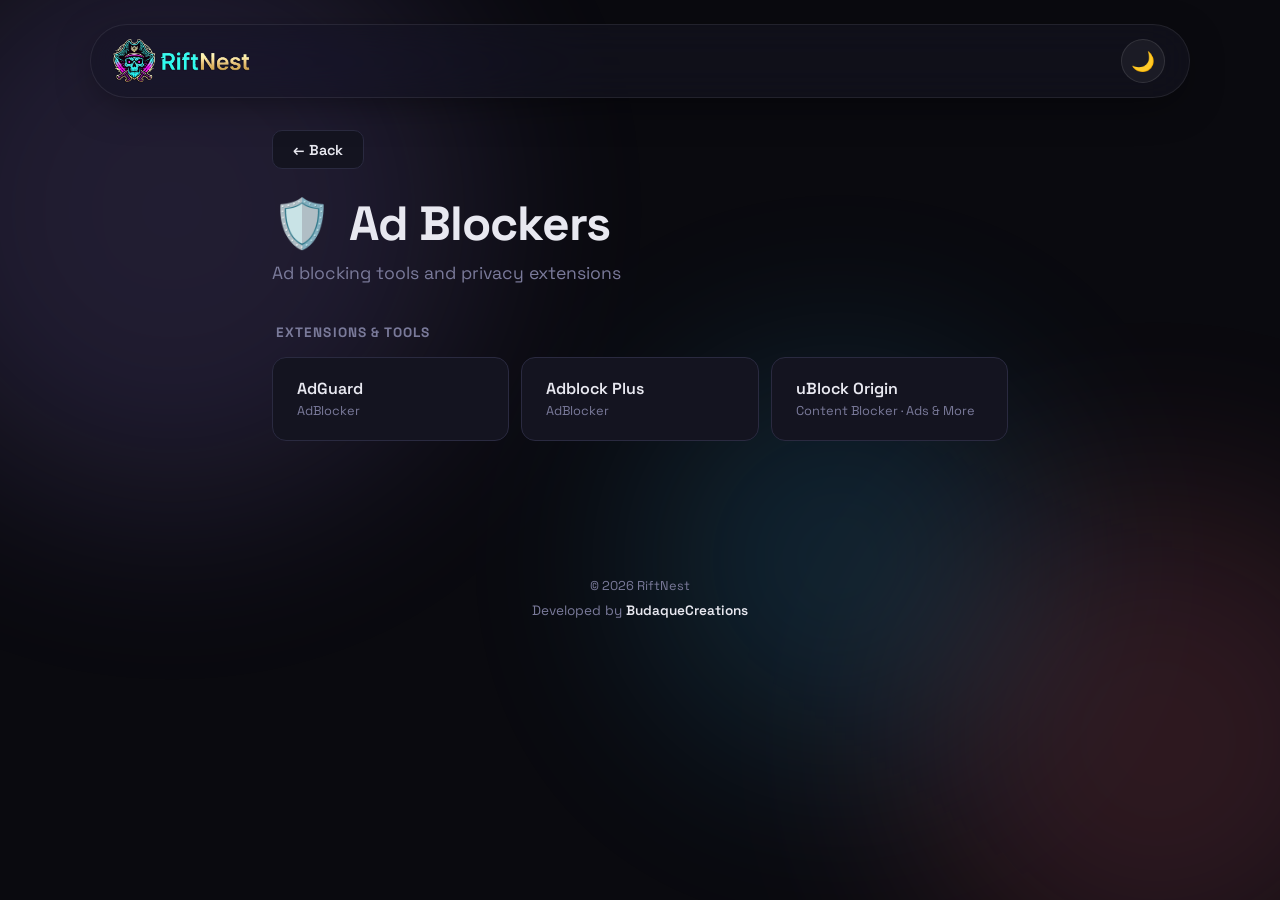
==== commit 61dc8590: "hey123151123123" ====
--- a/adblockers.html
+++ b/adblockers.html
@@ -1,21 +1,45 @@
 <!DOCTYPE html>
 <html lang="en">
+
 <head>
+    <script async src="https://www.googletagmanager.com/gtag/js?id=G-46C8YSYDSQ"></script>
+    <script>window.dataLayer = window.dataLayer || []; function gtag() { dataLayer.push(arguments) } gtag('js', new Date()); gtag('config', 'G-46C8YSYDSQ');</script>
     <meta charset="UTF-8">
     <meta name="viewport" content="width=device-width, initial-scale=1.0">
-    <title>Ad Blockers - RiftNest</title>
-    <link rel="icon" href="/favicon.ico" sizes="any">
+    <title>Best Ad Blockers & Privacy Extensions 2026 — RiftNest</title>
+    <meta name="description"
+        content="Block ads and protect your privacy. Curated list of the best ad blocker extensions for Chrome, Firefox, Edge, and mobile browsers.">
+    <link rel="canonical" href="https://riftnest.vercel.app/adblockers.html">
+    <meta name="theme-color" content="#0a0a0f">
+    <meta property="og:type" content="website">
+    <meta property="og:title" content="Best Ad Blockers & Privacy Extensions 2026 — RiftNest">
+    <meta property="og:description" content="Block all ads and protect your privacy with curated browser extensions.">
+    <meta property="og:url" content="https://riftnest.vercel.app/adblockers.html">
+    <meta property="og:image" content="https://riftnest.vercel.app/photos/Logo.png">
+    <meta name="twitter:card" content="summary_large_image">
+    <meta name="twitter:title" content="Best Ad Blockers 2026 — RiftNest">
+    <meta name="twitter:description" content="Curated ad blocker extensions for every browser.">
+    <meta name="twitter:image" content="https://riftnest.vercel.app/photos/Logo.png">
+    <link rel="icon" href="photos/Star.png" type="image/png">
     <link rel="preconnect" href="https://fonts.googleapis.com">
     <link rel="preconnect" href="https://fonts.gstatic.com" crossorigin>
-    <link href="https://fonts.googleapis.com/css2?family=Space+Grotesk:wght@400;500;600;700&display=swap" rel="stylesheet">
+    <link href="https://fonts.googleapis.com/css2?family=Space+Grotesk:wght@400;500;600;700&display=swap"
+        rel="stylesheet">
     <link rel="stylesheet" href="styles.css">
-    <script>(function(){var t=localStorage.getItem('theme')||'dark';document.documentElement.setAttribute('data-theme',t)})()</script>
+    <script>(function () { var t = localStorage.getItem('theme') || 'dark'; document.documentElement.setAttribute('data-theme', t) })()</script>
 </head>
+
 <body>
-    <div class="bg-orbs" aria-hidden="true"><div class="orb orb-1"></div><div class="orb orb-2"></div><div class="orb orb-3"></div></div>
+    <div class="bg-orbs" aria-hidden="true">
+        <div class="orb orb-1"></div>
+        <div class="orb orb-2"></div>
+        <div class="orb orb-3"></div>
+    </div>
     <nav class="topbar">
-        <a href="index.html" class="topbar-brand"><span class="topbar-name">RiftNest</span></a>
-        <div class="topbar-actions"><button class="theme-btn" onclick="toggleTheme()" aria-label="Toggle theme"><span class="theme-btn-icon" id="theme-icon">🌙</span></button></div>
+        <a href="index.html" class="topbar-brand"><img src="photos/Logo.png" alt="RiftNest Logo"
+                style="height: 32px; width: auto;" /></a>
+        <div class="topbar-actions"><button class="theme-btn" onclick="toggleTheme()" aria-label="Toggle theme"><span
+                    class="theme-btn-icon" id="theme-icon">🌙</span></button></div>
     </nav>
     <div class="subpage-container">
         <div class="subpage-header">
@@ -26,18 +50,32 @@
         <div class="link-section">
             <h3 class="link-section-title">Extensions & Tools</h3>
             <div class="link-grid">
-                <a href="https://adguard.com?aid=135720" target="_blank" class="link-card" data-accent="lime"><span class="link-name">AdGuard</span><span class="link-tag">AdBlocker</span></a>
-                <a href="https://adblockplus.org/" target="_blank" class="link-card" data-accent="rose"><span class="link-name">Adblock Plus</span><span class="link-tag">AdBlocker</span></a>
-                <a href="https://ublockorigin.com/" target="_blank" class="link-card" data-accent="orange"><span class="link-name">uBlock Origin</span><span class="link-tag">Content Blocker · Ads & More</span></a>
+                <a href="https://adguard.com?aid=135720" target="_blank" class="link-card" data-accent="lime"><span
+                        class="link-name">AdGuard</span><span class="link-tag">AdBlocker</span></a>
+                <a href="https://adblockplus.org/" target="_blank" class="link-card" data-accent="rose"><span
+                        class="link-name">Adblock Plus</span><span class="link-tag">AdBlocker</span></a>
+                <a href="https://ublockorigin.com/" target="_blank" class="link-card" data-accent="orange"><span
+                        class="link-name">uBlock Origin</span><span class="link-tag">Content Blocker · Ads &
+                        More</span></a>
             </div>
         </div>
     </div>
     <footer class="footer">
         <p>&copy; 2026 RiftNest</p>
-        <p class="footer-credit">Developed by <a href="https://budaquecreations.vercel.app/" target="_blank" rel="noopener noreferrer">BudaqueCreations</a></p>
+        <p class="footer-credit">Developed by <a href="https://budaquecreations.vercel.app/" target="_blank"
+                rel="noopener noreferrer">BudaqueCreations</a></p>
     </footer>
-    <div class="ad-container ad-left"><ins class="adsbygoogle" style="display:block" data-ad-client="ca-pub-8586307716491899" data-ad-slot="3493012080" data-ad-format="auto" data-full-width-responsive="true"></ins><script>(adsbygoogle = window.adsbygoogle || []).push({});</script></div>
-    <div class="ad-container ad-right"><ins class="adsbygoogle" style="display:block" data-ad-client="ca-pub-8586307716491899" data-ad-slot="3493012080" data-ad-format="auto" data-full-width-responsive="true"></ins><script>(adsbygoogle = window.adsbygoogle || []).push({});</script></div>
+    <div class="ad-container ad-left"><ins class="adsbygoogle" style="display:block"
+            data-ad-client="ca-pub-8586307716491899" data-ad-slot="3493012080" data-ad-format="auto"
+            data-full-width-responsive="true"></ins>
+        <script>(adsbygoogle = window.adsbygoogle || []).push({});</script>
+    </div>
+    <div class="ad-container ad-right"><ins class="adsbygoogle" style="display:block"
+            data-ad-client="ca-pub-8586307716491899" data-ad-slot="3493012080" data-ad-format="auto"
+            data-full-width-responsive="true"></ins>
+        <script>(adsbygoogle = window.adsbygoogle || []).push({});</script>
+    </div>
     <script src="script.js"></script>
 </body>
+
 </html>
--- a/styles.css
+++ b/styles.css
@@ -119,57 +119,97 @@
 /* ===== TOP NAV BAR ===== */
 .topbar {
     position: sticky;
-    top: 0;
-    z-index: 50;
+    top: 1.5rem;
+    z-index: 99;
     display: flex;
     align-items: center;
     justify-content: space-between;
-    padding: 1rem 2rem;
-    background: rgba(10, 10, 15, .7);
-    backdrop-filter: blur(20px);
-    border-bottom: 1px solid var(--border);
-    transition: background .4s;
+    margin: 0 auto 2rem auto;
+    max-width: 1100px;
+    width: calc(100% - 2rem);
+    padding: 0.75rem 1.5rem 0.75rem 1.25rem;
+    background: rgba(20, 20, 32, 0.6);
+    backdrop-filter: blur(24px) saturate(180%);
+    -webkit-backdrop-filter: blur(24px) saturate(180%);
+    border: 1px solid rgba(255, 255, 255, 0.08);
+    border-radius: 100px;
+    box-shadow: 0 10px 40px -10px rgba(0, 0, 0, 0.5);
+    transition: all 0.4s cubic-bezier(0.4, 0, 0.2, 1);
 }
 
 html[data-theme="light"] .topbar {
-    background: rgba(240, 240, 245, .7)
+    background: rgba(255, 255, 255, 0.65);
+    border-color: rgba(0, 0, 0, 0.05);
+    box-shadow: 0 10px 40px -10px rgba(0, 0, 0, 0.1);
+}
+
+.topbar:hover {
+    border-color: rgba(255, 255, 255, 0.15);
+    box-shadow: 0 15px 50px -10px rgba(0, 0, 0, 0.6);
+}
+
+html[data-theme="light"] .topbar:hover {
+    border-color: rgba(0, 0, 0, 0.1);
+    box-shadow: 0 15px 50px -10px rgba(0, 0, 0, 0.15);
 }
 
 .topbar-brand {
     display: flex;
     align-items: center;
-    gap: .75rem
+    gap: 0.5rem;
+    text-decoration: none;
+    color: var(--text);
+    transition: transform 0.3s cubic-bezier(0.4, 0, 0.2, 1);
+}
+
+.topbar-brand:hover {
+    transform: scale(1.05);
+}
+
+.topbar-brand img {
+    height: 48px !important;
+    width: auto;
+    transition: all 0.3s ease;
 }
 
 .topbar-logo {
     height: 36px;
     width: auto;
-    border-radius: 8px
-}
-
-.topbar-name {
-    font-weight: 700;
-    font-size: 1.1rem;
-    letter-spacing: -.02em
-}
+    border-radius: 8px;
+}
+
+
 
 .theme-btn {
-    width: 42px;
-    height: 42px;
-    border-radius: 12px;
-    border: 1px solid var(--border);
-    background: var(--surface);
+    width: 44px;
+    height: 44px;
+    border-radius: 50%;
+    border: 1px solid rgba(255, 255, 255, 0.1);
+    background: rgba(255, 255, 255, 0.05);
     cursor: pointer;
     font-size: 1.2rem;
     display: grid;
     place-items: center;
-    transition: all .25s ease;
+    transition: all 0.3s cubic-bezier(0.4, 0, 0.2, 1);
+    color: var(--text);
+}
+
+html[data-theme="light"] .theme-btn {
+    border-color: rgba(0, 0, 0, 0.08);
+    background: rgba(0, 0, 0, 0.04);
 }
 
 .theme-btn:hover {
-    border-color: var(--violet);
-    transform: scale(1.1) rotate(15deg);
-    box-shadow: 0 0 20px rgba(167, 139, 250, .25);
+    border-color: rgba(255, 255, 255, 0.2);
+    background: rgba(255, 255, 255, 0.1);
+    transform: rotate(15deg) scale(1.1);
+    box-shadow: 0 0 20px rgba(255, 255, 255, 0.1);
+}
+
+html[data-theme="light"] .theme-btn:hover {
+    border-color: rgba(0, 0, 0, 0.15);
+    background: rgba(0, 0, 0, 0.08);
+    box-shadow: 0 0 20px rgba(0, 0, 0, 0.05);
 }
 
 /* ===== HERO ===== */
@@ -677,7 +717,7 @@
     text-decoration: none;
     color: inherit;
     position: relative;
-    overflow: hidden;
+    overflow: visible;
     transition: all .3s cubic-bezier(.4, 0, .2, 1);
 }
 
@@ -691,12 +731,15 @@
     background: var(--accent-color);
     opacity: 0;
     transition: opacity .3s;
+    border-top-left-radius: 14px;
+    border-bottom-left-radius: 14px;
 }
 
 .link-card:hover {
     transform: translateY(-4px);
     border-color: var(--accent-color);
     box-shadow: 0 12px 40px -10px var(--glow);
+    z-index: 100;
 }
 
 .link-card:hover::before {
@@ -718,6 +761,29 @@
     font-size: .8rem;
     color: var(--text-dim);
     line-height: 1.3;
+}
+
+/* Photo Preview Popup */
+.photo-preview {
+    position: absolute;
+    width: 360px;
+    height: auto;
+    max-height: 280px;
+    object-fit: contain;
+    background: var(--surface);
+    border-radius: 12px;
+    box-shadow: 0 15px 40px rgba(0, 0, 0, 0.6), 0 0 0 1px var(--border);
+    opacity: 0;
+    visibility: hidden;
+    transform: translateX(-50%) translateY(10px) scale(0.95);
+    transition: left 0.15s ease-out, top 0.15s ease-out, opacity 0.3s ease, visibility 0.3s ease, transform 0.3s cubic-bezier(0.4, 0, 0.2, 1);
+    z-index: 1000;
+    pointer-events: none;
+}
+
+.link-card:hover .photo-preview {
+    opacity: 1;
+    visibility: visible;
 }
 
 /* Stagger link cards */
@@ -823,21 +889,39 @@
 }
 
 @keyframes gradientShift {
-    0%, 100% { background-position: 0% 50%; }
-    50% { background-position: 100% 50%; }
+
+    0%,
+    100% {
+        background-position: 0% 50%;
+    }
+
+    50% {
+        background-position: 100% 50%;
+    }
 }
 
 .welcome-icon {
-    font-size: 3rem;
-    margin-bottom: 1rem;
+    height: 80px;
+    width: auto;
+    margin-bottom: 1.5rem;
     display: inline-block;
     animation: popBounce .6s ease .3s both;
 }
 
 @keyframes popBounce {
-    0% { transform: scale(0); opacity: 0; }
-    60% { transform: scale(1.2); }
-    100% { transform: scale(1); opacity: 1; }
+    0% {
+        transform: scale(0);
+        opacity: 0;
+    }
+
+    60% {
+        transform: scale(1.2);
+    }
+
+    100% {
+        transform: scale(1);
+        opacity: 1;
+    }
 }
 
 .welcome-title {
